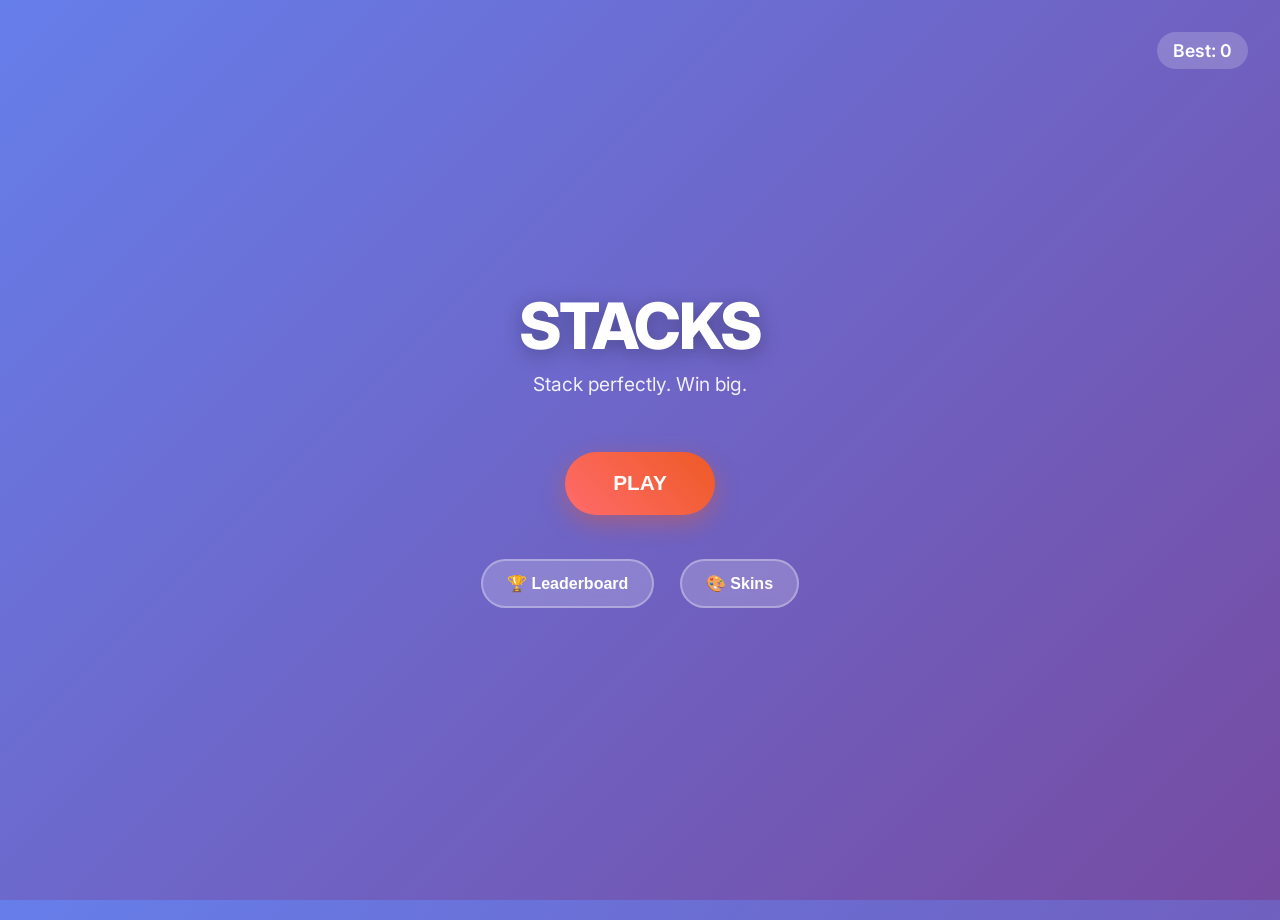
==== index.html @ f9e9fa2e "Stacks" ====
<!DOCTYPE html>
<html lang="en">
<head>
    <meta charset="UTF-8">
    <meta name="viewport" content="width=device-width, initial-scale=1.0, user-scalable=no">
    <title>STACKS - The Viral Stacking Game</title>
    <link rel="stylesheet" href="style.css">
    <link href="https://fonts.googleapis.com/css2?family=Inter:wght@400;600;800&display=swap" rel="stylesheet">
</head>
<body>
    <div id="gameContainer">
        <!-- Start Screen -->
        <div id="startScreen" class="screen active">
            <div class="logo">
                <h1>STACKS</h1>
                <p>Stack perfectly. Win big.</p>
            </div>
            <button id="playBtn" class="btn-primary">PLAY</button>
            <div class="menu-buttons">
                <button id="leaderboardBtn" class="btn-secondary">🏆 Leaderboard</button>
                <button id="skinsBtn" class="btn-secondary">🎨 Skins</button>
            </div>
            <div class="high-score">Best: <span id="bestScore">0</span></div>
        </div>

        <!-- Game Screen -->
        <div id="gameScreen" class="screen">
            <div class="game-header">
                <div class="score">Score: <span id="currentScore">0</span></div>
                <div class="combo">Combo: <span id="comboCount">0</span>x</div>
            </div>
            <canvas id="gameCanvas" width="400" height="600"></canvas>
            <div class="game-controls">
                <button id="pauseBtn" class="btn-small">⏸️</button>
            </div>
        </div>

        <!-- Game Over Screen -->
        <div id="gameOverScreen" class="screen">
            <div class="game-over-content">
                <h2>GAME OVER</h2>
                <div class="final-score">Score: <span id="finalScore">0</span></div>
                <div class="best-score">Best: <span id="finalBest">0</span></div>
                <div id="newRecord" class="new-record" style="display: none;">🎉 NEW RECORD!</div>
            </div>
            <div class="game-over-buttons">
                <button id="restartBtn" class="btn-primary">PLAY AGAIN</button>
                <button id="shareBtn" class="btn-secondary">📤 SHARE SCORE</button>
            </div>
        </div>

        <!-- Leaderboard Screen -->
        <div id="leaderboardScreen" class="screen">
            <div class="screen-header">
                <button id="backFromLeaderboard" class="btn-back">← Back</button>
                <h2>🏆 Leaderboard</h2>
            </div>
            <div class="leaderboard-tabs">
                <button class="tab-btn active" data-tab="daily">Daily</button>
                <button class="tab-btn" data-tab="friends">Friends</button>
                <button class="tab-btn" data-tab="global">Global</button>
            </div>
            <div id="leaderboardList" class="leaderboard-list"></div>
        </div>

        <!-- Skins Screen -->
        <div id="skinsScreen" class="screen">
            <div class="screen-header">
                <button id="backFromSkins" class="btn-back">← Back</button>
                <h2>🎨 Skins</h2>
            </div>
            <div class="coins">🪙 <span id="coinCount">0</span></div>
            <div id="skinsList" class="skins-list"></div>
        </div>
    </div>

    <!-- Share Modal -->
    <div id="shareModal" class="modal">
        <div class="modal-content">
            <h3>Share Your Score!</h3>
            <p>Can you beat my score of <span id="shareScore">0</span> in STACKS?</p>
            <div class="share-buttons">
                <button class="share-btn" data-platform="tiktok">🎵 TikTok</button>
                <button class="share-btn" data-platform="twitter">🐦 Twitter</button>
                <button class="share-btn" data-platform="copy">📋 Copy Link</button>
            </div>
            <button id="closeShare" class="btn-secondary">Close</button>
        </div>
    </div>

    <script src="game.js"></script>
</body>
</html>
---- style.css ----
* {
    margin: 0;
    padding: 0;
    box-sizing: border-box;
}

body {
    font-family: 'Inter', sans-serif;
    background: linear-gradient(135deg, #667eea 0%, #764ba2 100%);
    overflow: hidden;
    user-select: none;
    -webkit-user-select: none;
    touch-action: none;
}

#gameContainer {
    width: 100vw;
    height: 100vh;
    position: relative;
    display: flex;
    justify-content: center;
    align-items: center;
}

.screen {
    position: absolute;
    width: 100%;
    height: 100%;
    display: flex;
    flex-direction: column;
    justify-content: center;
    align-items: center;
    opacity: 0;
    transform: translateY(20px);
    transition: all 0.3s ease;
    pointer-events: none;
}

.screen.active {
    opacity: 1;
    transform: translateY(0);
    pointer-events: all;
}

/* Start Screen */
.logo {
    text-align: center;
    margin-bottom: 3rem;
    animation: float 3s ease-in-out infinite;
}

@keyframes float {
    0%, 100% { transform: translateY(0); }
    50% { transform: translateY(-10px); }
}

.logo h1 {
    font-size: 4rem;
    font-weight: 800;
    color: white;
    text-shadow: 0 4px 20px rgba(0,0,0,0.3);
    margin-bottom: 0.5rem;
    letter-spacing: -2px;
}

.logo p {
    font-size: 1.2rem;
    color: rgba(255,255,255,0.9);
    font-weight: 400;
}

.btn-primary {
    background: linear-gradient(45deg, #ff6b6b, #ee5a24);
    color: white;
    border: none;
    padding: 1.2rem 3rem;
    font-size: 1.3rem;
    font-weight: 600;
    border-radius: 50px;
    cursor: pointer;
    transition: all 0.3s ease;
    box-shadow: 0 8px 25px rgba(238,90,36,0.4);
    margin: 0.5rem;
}

.btn-primary:hover {
    transform: translateY(-2px);
    box-shadow: 0 12px 35px rgba(238,90,36,0.5);
}

.btn-primary:active {
    transform: translateY(0);
}

.btn-secondary {
    background: rgba(255,255,255,0.2);
    color: white;
    border: 2px solid rgba(255,255,255,0.3);
    padding: 0.8rem 1.5rem;
    font-size: 1rem;
    font-weight: 600;
    border-radius: 25px;
    cursor: pointer;
    transition: all 0.3s ease;
    backdrop-filter: blur(10px);
    margin: 0.3rem;
}

.btn-secondary:hover {
    background: rgba(255,255,255,0.3);
    transform: translateY(-1px);
}

.menu-buttons {
    display: flex;
    gap: 1rem;
    margin-top: 2rem;
}

.high-score {
    position: absolute;
    top: 2rem;
    right: 2rem;
    color: white;
    font-weight: 600;
    font-size: 1.1rem;
    background: rgba(255,255,255,0.2);
    padding: 0.5rem 1rem;
    border-radius: 20px;
    backdrop-filter: blur(10px);
}

/* Game Screen */
.game-header {
    position: absolute;
    top: 2rem;
    left: 2rem;
    right: 2rem;
    display: flex;
    justify-content: space-between;
    color: white;
    font-weight: 600;
    z-index: 10;
}

.score, .combo {
    background: rgba(255,255,255,0.2);
    padding: 0.5rem 1rem;
    border-radius: 20px;
    backdrop-filter: blur(10px);
}

#gameCanvas {
    border-radius: 20px;
    box-shadow: 0 20px 60px rgba(0,0,0,0.3);
    background: white;
    max-width: 90vw;
    max-height: 70vh;
}

.game-controls {
    position: absolute;
    bottom: 2rem;
    right: 2rem;
}

.btn-small {
    background: rgba(255,255,255,0.2);
    color: white;
    border: none;
    padding: 0.8rem;
    font-size: 1.5rem;
    border-radius: 50%;
    cursor: pointer;
    transition: all 0.3s ease;
    backdrop-filter: blur(10px);
    width: 50px;
    height: 50px;
}

/* Game Over Screen */
.game-over-content {
    text-align: center;
    color: white;
    margin-bottom: 2rem;
}

.game-over-content h2 {
    font-size: 2.5rem;
    font-weight: 800;
    margin-bottom: 1rem;
    text-shadow: 0 4px 20px rgba(0,0,0,0.3);
}

.final-score {
    font-size: 2rem;
    font-weight: 600;
    margin-bottom: 0.5rem;
}

.best-score {
    font-size: 1.2rem;
    opacity: 0.9;
}

.new-record {
    font-size: 1.5rem;
    font-weight: 600;
    color: #ffd700;
    margin-top: 1rem;
    animation: pulse 1s ease-in-out infinite;
}

@keyframes pulse {
    0%, 100% { transform: scale(1); }
    50% { transform: scale(1.1); }
}

.game-over-buttons {
    display: flex;
    flex-direction: column;
    gap: 1rem;
}

/* Leaderboard Screen */
.screen-header {
    position: absolute;
    top: 2rem;
    left: 2rem;
    right: 2rem;
    display: flex;
    align-items: center;
    color: white;
}

.btn-back {
    background: rgba(255,255,255,0.2);
    color: white;
    border: none;
    padding: 0.5rem 1rem;
    border-radius: 20px;
    cursor: pointer;
    font-weight: 600;
    backdrop-filter: blur(10px);
}

.screen-header h2 {
    flex: 1;
    text-align: center;
    font-size: 1.5rem;
    font-weight: 600;
}

.leaderboard-tabs {
    display: flex;
    gap: 0.5rem;
    margin-top: 6rem;
    margin-bottom: 2rem;
}

.tab-btn {
    background: rgba(255,255,255,0.2);
    color: white;
    border: none;
    padding: 0.8rem 1.5rem;
    border-radius: 25px;
    cursor: pointer;
    font-weight: 600;
    backdrop-filter: blur(10px);
    transition: all 0.3s ease;
}

.tab-btn.active {
    background: rgba(255,255,255,0.4);
    transform: scale(1.05);
}

.leaderboard-list {
    background: rgba(255,255,255,0.1);
    border-radius: 20px;
    padding: 1.5rem;
    width: 90%;
    max-width: 400px;
    backdrop-filter: blur(10px);
    color: white;
}

.leaderboard-item {
    display: flex;
    align-items: center;
    padding: 1rem;
    margin-bottom: 0.5rem;
    background: rgba(255,255,255,0.1);
    border-radius: 15px;
    transition: all 0.3s ease;
}

.leaderboard-item:hover {
    background: rgba(255,255,255,0.2);
}

.rank {
    font-weight: 800;
    font-size: 1.2rem;
    width: 30px;
}

.player-name {
    flex: 1;
    font-weight: 600;
}

.player-score {
    font-weight: 800;
    color: #ffd700;
}

/* Skins Screen */
.coins {
    position: absolute;
    top: 6rem;
    right: 2rem;
    color: white;
    font-weight: 600;
    font-size: 1.2rem;
    background: rgba(255,215,0,0.3);
    padding: 0.5rem 1rem;
    border-radius: 20px;
    backdrop-filter: blur(10px);
}

.skins-list {
    display: grid;
    grid-template-columns: repeat(3, 1fr);
    gap: 1rem;
    margin-top: 8rem;
    padding: 0 2rem;
    max-width: 400px;
}

.skin-item {
    background: rgba(255,255,255,0.1);
    border: 2px solid rgba(255,255,255,0.3);
    border-radius: 15px;
    padding: 1rem;
    text-align: center;
    cursor: pointer;
    transition: all 0.3s ease;
    backdrop-filter: blur(10px);
    color: white;
}

.skin-item:hover {
    transform: translateY(-2px);
    background: rgba(255,255,255,0.2);
}

.skin-item.selected {
    border-color: #ffd700;
    background: rgba(255,215,0,0.2);
}

.skin-preview {
    width: 40px;
    height: 40px;
    margin: 0 auto 0.5rem;
    border-radius: 8px;
}

.skin-price {
    font-weight: 600;
    color: #ffd700;
}

/* Modal */
.modal {
    position: fixed;
    top: 0;
    left: 0;
    width: 100%;
    height: 100%;
    background: rgba(0,0,0,0.8);
    display: flex;
    justify-content: center;
    align-items: center;
    opacity: 0;
    pointer-events: none;
    transition: opacity 0.3s ease;
    z-index: 1000;
}

.modal.active {
    opacity: 1;
    pointer-events: all;
}

.modal-content {
    background: linear-gradient(135deg, #667eea 0%, #764ba2 100%);
    padding: 2rem;
    border-radius: 20px;
    text-align: center;
    color: white;
    max-width: 90%;
    width: 400px;
    transform: scale(0.9);
    transition: transform 0.3s ease;
}

.modal.active .modal-content {
    transform: scale(1);
}

.modal-content h3 {
    font-size: 1.5rem;
    font-weight: 600;
    margin-bottom: 1rem;
}

.share-buttons {
    display: flex;
    gap: 1rem;
    justify-content: center;
    margin: 1.5rem 0;
}

.share-btn {
    background: rgba(255,255,255,0.2);
    color: white;
    border: none;
    padding: 1rem;
    border-radius: 15px;
    cursor: pointer;
    font-weight: 600;
    backdrop-filter: blur(10px);
    transition: all 0.3s ease;
}

.share-btn:hover {
    background: rgba(255,255,255,0.3);
    transform: translateY(-1px);
}

/* Mobile Responsive */
@media (max-width: 768px) {
    .logo h1 {
        font-size: 3rem;
    }
    
    .menu-buttons {
        flex-direction: column;
        width: 80%;
    }
    
    .btn-primary {
        padding: 1rem 2rem;
        font-size: 1.1rem;
    }
    
    .skins-list {
        grid-template-columns: repeat(2, 1fr);
    }
}
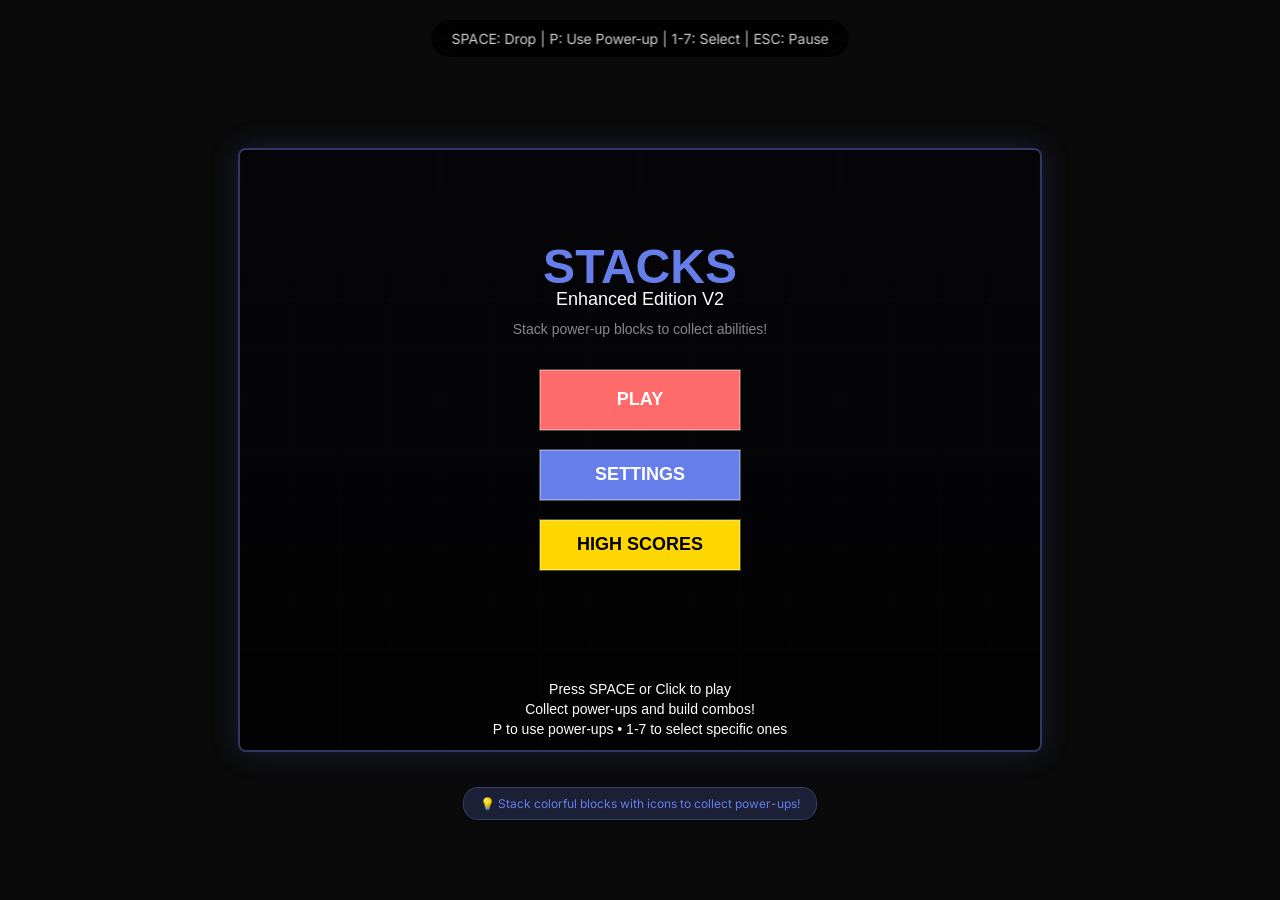
==== commit fa76ea8a: "Initial commit: Enhanced Edition V2 STACKS game with power-ups" ====
--- a/index.html
+++ b/index.html
@@ -3,91 +3,342 @@
 <head>
     <meta charset="UTF-8">
     <meta name="viewport" content="width=device-width, initial-scale=1.0, user-scalable=no">
-    <title>STACKS - The Viral Stacking Game</title>
-    <link rel="stylesheet" href="style.css">
-    <link href="https://fonts.googleapis.com/css2?family=Inter:wght@400;600;800&display=swap" rel="stylesheet">
+    <title>STACKS - Enhanced Edition V2</title>
+    
+    <!-- SEO and Social Media Meta Tags -->
+    <meta name="description" content="Enhanced stacking game with improved power-ups and inventory system!">
+    <meta name="keywords" content="stacks game, html5 game, arcade, power-ups, inventory">
+    <meta name="author" content="Enhanced Game Developer V2">
+    
+    <!-- Open Graph Meta Tags -->
+    <meta property="og:title" content="STACKS - Enhanced V2">
+    <meta property="og:description" content="Enhanced stacking game with improved power-ups!">
+    <meta property="og:image" content="./stacks-preview.jpg">
+    <meta property="og:url" content="">
+    <meta property="og:type" content="website">
+    
+    <!-- Favicon and App Icons -->
+    <link rel="icon" type="image/x-icon" href="./favicon.ico">
+    <link rel="apple-touch-icon" href="./apple-touch-icon.png">
+    
+    <!-- PWA Manifest -->
+    <link rel="manifest" href="./manifest.json">
+    <meta name="theme-color" content="#667eea">
+    
+    <!-- Google Fonts -->
+    <link href="https://fonts.googleapis.com/css2?family=Orbitron:wght@400;700;900&family=Inter:wght@400;600;800&display=swap" rel="stylesheet">
+    
+    <style>
+        * {
+            margin: 0;
+            padding: 0;
+            box-sizing: border-box;
+        }
+
+        body {
+            font-family: 'Inter', -apple-system, BlinkMacSystemFont, 'Segoe UI', Roboto, sans-serif;
+            background: #0a0a0a;
+            color: #ffffff;
+            overflow: hidden;
+            user-select: none;
+            -webkit-user-select: none;
+            touch-action: none;
+            position: fixed;
+            width: 100%;
+            height: 100%;
+            display: flex;
+            justify-content: center;
+            align-items: center;
+        }
+
+        .game-container {
+            position: relative;
+            width: 100vw;
+            height: 100vh;
+            display: flex;
+            flex-direction: column;
+            justify-content: center;
+            align-items: center;
+        }
+
+        .game-canvas {
+            border: 2px solid rgba(102, 126, 234, 0.3);
+            border-radius: 8px;
+            box-shadow: 0 0 30px rgba(102, 126, 234, 0.2);
+            background: #1a1a2e;
+            max-width: 100%;
+            max-height: 100vh;
+            image-rendering: pixelated;
+            cursor: pointer;
+        }
+
+        .game-canvas:hover {
+            border-color: rgba(102, 126, 234, 0.5);
+            box-shadow: 0 0 40px rgba(102, 126, 234, 0.3);
+        }
+
+        .mobile-controls {
+            position: fixed;
+            bottom: 20px;
+            left: 50%;
+            transform: translateX(-50%);
+            display: none;
+            z-index: 1000;
+        }
+
+        .drop-button {
+            background: linear-gradient(135deg, #667eea 0%, #764ba2 100%);
+            color: white;
+            border: none;
+            padding: 15px 30px;
+            border-radius: 50px;
+            font-size: 18px;
+            font-weight: bold;
+            cursor: pointer;
+            box-shadow: 0 4px 15px rgba(102, 126, 234, 0.3);
+            transition: all 0.3s ease;
+            display: flex;
+            align-items: center;
+            gap: 10px;
+        }
+
+        .drop-button:hover {
+            transform: translateY(-2px);
+            box-shadow: 0 6px 20px rgba(102, 126, 234, 0.4);
+        }
+
+        .drop-button:active {
+            transform: translateY(0);
+            box-shadow: 0 2px 10px rgba(102, 126, 234, 0.3);
+        }
+
+        .drop-icon {
+            font-size: 20px;
+        }
+
+        .instructions {
+            position: fixed;
+            top: 20px;
+            left: 50%;
+            transform: translateX(-50%);
+            background: rgba(0, 0, 0, 0.8);
+            padding: 10px 20px;
+            border-radius: 20px;
+            font-size: 14px;
+            color: #ccc;
+            text-align: center;
+            z-index: 1000;
+            backdrop-filter: blur(10px);
+        }
+
+        .power-up-hint {
+            position: fixed;
+            bottom: 80px;
+            left: 50%;
+            transform: translateX(-50%);
+            background: rgba(102, 126, 234, 0.2);
+            padding: 8px 16px;
+            border-radius: 15px;
+            font-size: 12px;
+            color: #667eea;
+            text-align: center;
+            z-index: 1000;
+            backdrop-filter: blur(10px);
+            border: 1px solid rgba(102, 126, 234, 0.3);
+        }
+
+        /* Mobile responsive */
+        @media (max-width: 768px) {
+            .mobile-controls {
+                display: block;
+            }
+            
+            .instructions {
+                font-size: 12px;
+                padding: 8px 16px;
+                top: 10px;
+            }
+            
+            .power-up-hint {
+                font-size: 11px;
+                bottom: 70px;
+                padding: 6px 12px;
+            }
+        }
+
+        /* Loading animation */
+        @keyframes pulse {
+            0% { opacity: 1; }
+            50% { opacity: 0.5; }
+            100% { opacity: 1; }
+        }
+
+        .loading {
+            animation: pulse 1.5s infinite;
+        }
+
+        /* Power-up notification */
+        @keyframes slideIn {
+            from {
+                transform: translateX(-50%) translateY(20px);
+                opacity: 0;
+            }
+            to {
+                transform: translateX(-50%) translateY(0);
+                opacity: 1;
+            }
+        }
+
+        .power-up-notification {
+            position: fixed;
+            top: 60px;
+            left: 50%;
+            transform: translateX(-50%);
+            background: linear-gradient(135deg, #667eea 0%, #764ba2 100%);
+            padding: 12px 24px;
+            border-radius: 25px;
+            font-size: 14px;
+            font-weight: bold;
+            color: white;
+            text-align: center;
+            z-index: 2000;
+            animation: slideIn 0.3s ease-out;
+            box-shadow: 0 4px 15px rgba(102, 126, 234, 0.4);
+        }
+    </style>
 </head>
 <body>
-    <div id="gameContainer">
-        <!-- Start Screen -->
-        <div id="startScreen" class="screen active">
-            <div class="logo">
-                <h1>STACKS</h1>
-                <p>Stack perfectly. Win big.</p>
-            </div>
-            <button id="playBtn" class="btn-primary">PLAY</button>
-            <div class="menu-buttons">
-                <button id="leaderboardBtn" class="btn-secondary">🏆 Leaderboard</button>
-                <button id="skinsBtn" class="btn-secondary">🎨 Skins</button>
-            </div>
-            <div class="high-score">Best: <span id="bestScore">0</span></div>
+    <div class="game-container">
+        <canvas id="gameCanvas" class="game-canvas" width="400" height="600"></canvas>
+        
+        <div class="instructions">
+            SPACE: Drop | P: Use Power-up | 1-7: Select | ESC: Pause
         </div>
-
-        <!-- Game Screen -->
-        <div id="gameScreen" class="screen">
-            <div class="game-header">
-                <div class="score">Score: <span id="currentScore">0</span></div>
-                <div class="combo">Combo: <span id="comboCount">0</span>x</div>
-            </div>
-            <canvas id="gameCanvas" width="400" height="600"></canvas>
-            <div class="game-controls">
-                <button id="pauseBtn" class="btn-small">⏸️</button>
-            </div>
+        
+        <div class="power-up-hint">
+            💡 Stack colorful blocks with icons to collect power-ups!
         </div>
-
-        <!-- Game Over Screen -->
-        <div id="gameOverScreen" class="screen">
-            <div class="game-over-content">
-                <h2>GAME OVER</h2>
-                <div class="final-score">Score: <span id="finalScore">0</span></div>
-                <div class="best-score">Best: <span id="finalBest">0</span></div>
-                <div id="newRecord" class="new-record" style="display: none;">🎉 NEW RECORD!</div>
-            </div>
-            <div class="game-over-buttons">
-                <button id="restartBtn" class="btn-primary">PLAY AGAIN</button>
-                <button id="shareBtn" class="btn-secondary">📤 SHARE SCORE</button>
-            </div>
-        </div>
-
-        <!-- Leaderboard Screen -->
-        <div id="leaderboardScreen" class="screen">
-            <div class="screen-header">
-                <button id="backFromLeaderboard" class="btn-back">← Back</button>
-                <h2>🏆 Leaderboard</h2>
-            </div>
-            <div class="leaderboard-tabs">
-                <button class="tab-btn active" data-tab="daily">Daily</button>
-                <button class="tab-btn" data-tab="friends">Friends</button>
-                <button class="tab-btn" data-tab="global">Global</button>
-            </div>
-            <div id="leaderboardList" class="leaderboard-list"></div>
-        </div>
-
-        <!-- Skins Screen -->
-        <div id="skinsScreen" class="screen">
-            <div class="screen-header">
-                <button id="backFromSkins" class="btn-back">← Back</button>
-                <h2>🎨 Skins</h2>
-            </div>
-            <div class="coins">🪙 <span id="coinCount">0</span></div>
-            <div id="skinsList" class="skins-list"></div>
+        
+        <div class="mobile-controls">
+            <button id="dropButton" class="drop-button">
+                <span class="drop-icon">▼</span>
+                <span class="drop-text">DROP</span>
+            </button>
         </div>
     </div>
 
-    <!-- Share Modal -->
-    <div id="shareModal" class="modal">
-        <div class="modal-content">
-            <h3>Share Your Score!</h3>
-            <p>Can you beat my score of <span id="shareScore">0</span> in STACKS?</p>
-            <div class="share-buttons">
-                <button class="share-btn" data-platform="tiktok">🎵 TikTok</button>
-                <button class="share-btn" data-platform="twitter">🐦 Twitter</button>
-                <button class="share-btn" data-platform="copy">📋 Copy Link</button>
-            </div>
-            <button id="closeShare" class="btn-secondary">Close</button>
-        </div>
-    </div>
-
-    <script src="game.js"></script>
+    <!-- Include modular JavaScript files -->
+    <script src="stateManager.js"></script>
+    <script src="particleSystem.js"></script>
+    <script src="soundSystem.js"></script>
+    <script src="old-stacks.js"></script>
+    
+    <script>
+        // Mobile drop button
+        document.getElementById('dropButton')?.addEventListener('click', () => {
+            // Trigger drop action
+            const event = new CustomEvent('dropBlock');
+            document.dispatchEvent(event);
+        });
+        
+        // Prevent zoom on double tap for mobile
+        let lastTouchEnd = 0;
+        document.addEventListener('touchend', (event) => {
+            const now = Date.now();
+            if (now - lastTouchEnd <= 300) {
+                event.preventDefault();
+            }
+            lastTouchEnd = now;
+        }, false);
+        
+        // Show power-up notifications
+        function showPowerUpNotification(message) {
+            const notification = document.createElement('div');
+            notification.className = 'power-up-notification';
+            notification.textContent = message;
+            document.body.appendChild(notification);
+            
+            setTimeout(() => {
+                notification.style.opacity = '0';
+                notification.style.transition = 'opacity 0.3s ease-out';
+                setTimeout(() => {
+                    document.body.removeChild(notification);
+                }, 300);
+            }, 2000);
+        }
+        
+        // Hide instructions after 8 seconds
+        setTimeout(() => {
+            const instructions = document.querySelector('.instructions');
+            const hint = document.querySelector('.power-up-hint');
+            
+            if (instructions) {
+                instructions.style.transition = 'opacity 1s ease-out';
+                instructions.style.opacity = '0';
+                setTimeout(() => {
+                    instructions.style.display = 'none';
+                }, 1000);
+            }
+            
+            if (hint) {
+                setTimeout(() => {
+                    hint.style.transition = 'opacity 1s ease-out';
+                    hint.style.opacity = '0';
+                    setTimeout(() => {
+                        hint.style.display = 'none';
+                    }, 1000);
+                }, 2000);
+            }
+        }, 8000);
+        
+        // Error handling
+        window.addEventListener('error', (event) => {
+            console.error('Game error:', event.error);
+        });
+        
+        // Performance monitoring
+        let fps = 60;
+        let lastTime = performance.now();
+        let frames = 0;
+        
+        function updateFPS() {
+            frames++;
+            const currentTime = performance.now();
+            
+            if (currentTime >= lastTime + 1000) {
+                fps = Math.round((frames * 1000) / (currentTime - lastTime));
+                frames = 0;
+                lastTime = currentTime;
+            }
+            
+            requestAnimationFrame(updateFPS);
+        }
+        
+        updateFPS();
+        
+        // Handle visibility change for performance
+        document.addEventListener('visibilitychange', () => {
+            if (document.hidden) {
+                console.log('Page hidden - pausing background processes');
+            } else {
+                console.log('Page visible - resuming');
+            }
+        });
+        
+        // Console enhancements for power-up feedback
+        const originalLog = console.log;
+        console.log = function(...args) {
+            originalLog.apply(console, args);
+            
+            // Show power-up collection notifications
+            const message = args.join(' ');
+            if (message.includes('🎁 Collected')) {
+                showPowerUpNotification(message.replace('🎁 Collected', '').replace('! Press P or 1-7 to use.', '') + ' collected!');
+            }
+            if (message.includes('⚡ Activated')) {
+                showPowerUpNotification(message.replace('⚡ Activated', '').replace('!', '') + ' activated!');
+            }
+        };
+    </script>
 </body>
 </html>
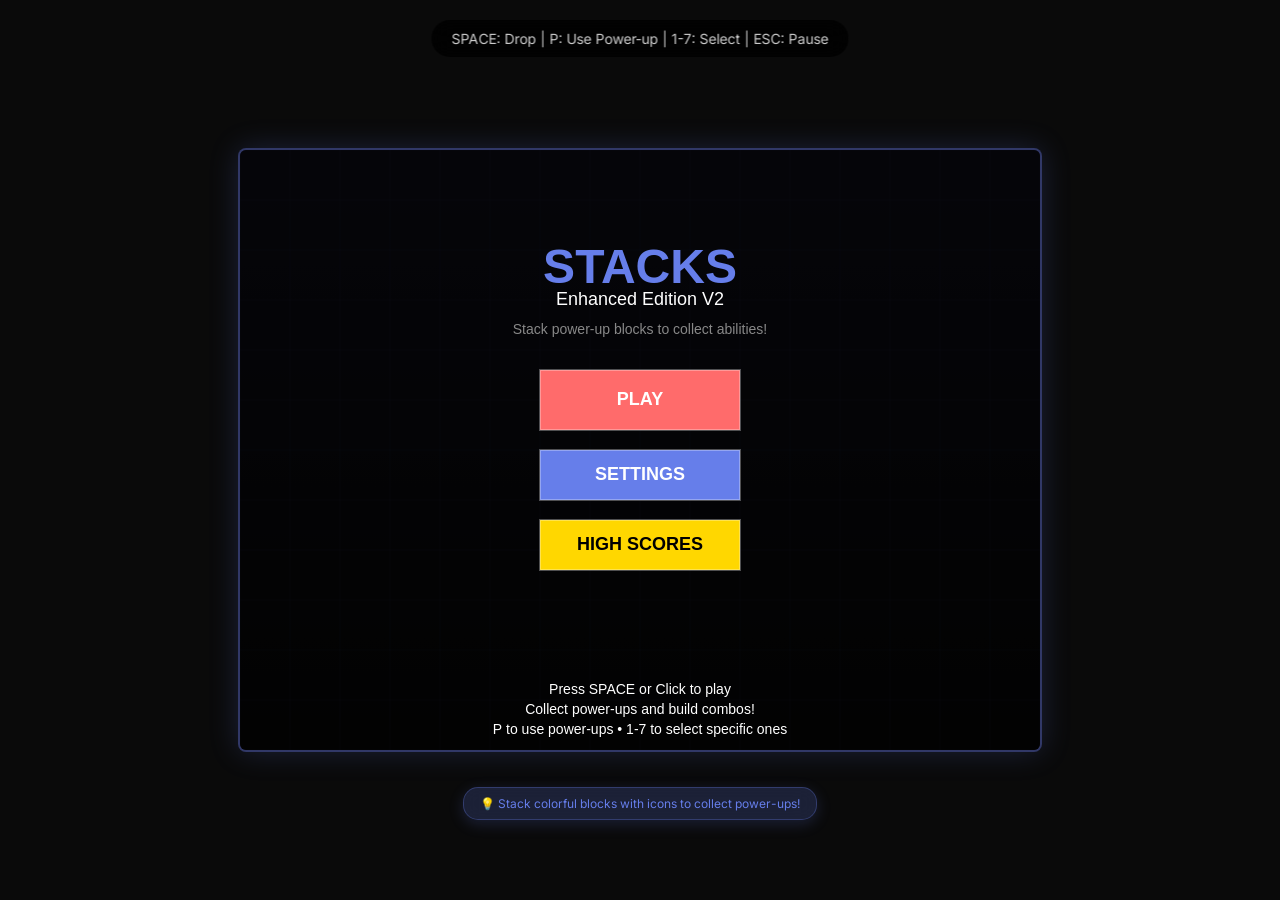
==== commit 3e4e29ff: "DEBUG FIX: Root cause of unclickable buttons - added missing game buttons, fixed layer blocking, and" ====
--- a/index.html
+++ b/index.html
@@ -114,6 +114,152 @@
 
         .drop-icon {
             font-size: 20px;
+        }
+
+        .powerup-controls {
+            position: fixed;
+            bottom: 80px;
+            left: 50%;
+            transform: translateX(-50%);
+            display: flex;
+            flex-direction: column;
+            align-items: center;
+            gap: 10px;
+            z-index: 1000;
+        }
+
+        .powerup-button {
+            background: linear-gradient(135deg, #ff6b6b 0%, #ff8e53 100%);
+            color: white;
+            border: none;
+            padding: 12px 20px;
+            border-radius: 25px;
+            font-size: 14px;
+            font-weight: bold;
+            cursor: pointer;
+            box-shadow: 0 4px 15px rgba(255, 107, 107, 0.4);
+            transition: all 0.3s ease;
+            display: flex;
+            align-items: center;
+            gap: 8px;
+        }
+
+        .powerup-button:hover {
+            transform: translateY(-2px);
+            box-shadow: 0 6px 20px rgba(255, 107, 107, 0.5);
+        }
+
+        .powerup-button:active {
+            transform: translateY(0);
+            box-shadow: 0 2px 10px rgba(255, 107, 107, 0.3);
+        }
+
+        .powerup-icon {
+            font-size: 16px;
+        }
+
+        .powerup-inventory {
+            display: flex;
+            gap: 8px;
+            flex-wrap: wrap;
+            justify-content: center;
+            max-width: 300px;
+        }
+
+        .powerup-slot {
+            background: rgba(255, 255, 255, 0.1);
+            border: 2px solid rgba(255, 255, 255, 0.3);
+            border-radius: 15px;
+            padding: 8px 12px;
+            font-size: 12px;
+            color: white;
+            text-align: center;
+            min-width: 40px;
+            position: relative;
+        }
+
+        .powerup-slot.filled {
+            background: rgba(255, 107, 107, 0.3);
+            border-color: #ff6b6b;
+        }
+
+        .powerup-slot-number {
+            position: absolute;
+            top: -8px;
+            left: -8px;
+            background: #ff6b6b;
+            color: white;
+            border-radius: 50%;
+            width: 20px;
+            height: 20px;
+            font-size: 10px;
+            display: flex;
+            align-items: center;
+            justify-content: center;
+        }
+
+        .mobile-nav-controls {
+            position: fixed;
+            top: 20px;
+            right: 20px;
+            display: none;
+            flex-direction: column;
+            gap: 10px;
+            z-index: 1000;
+        }
+
+        .nav-button {
+            background: linear-gradient(135deg, #667eea 0%, #764ba2 100%);
+            color: white;
+            border: none;
+            padding: 10px 15px;
+            border-radius: 20px;
+            font-size: 12px;
+            font-weight: bold;
+            cursor: pointer;
+            box-shadow: 0 4px 15px rgba(102, 126, 234, 0.3);
+            transition: all 0.3s ease;
+            display: flex;
+            align-items: center;
+            gap: 6px;
+            min-width: 80px;
+            justify-content: center;
+        }
+
+        .nav-button:hover {
+            transform: translateY(-2px);
+            box-shadow: 0 6px 20px rgba(102, 126, 234, 0.4);
+        }
+
+        .nav-button:active {
+            transform: translateY(0);
+            box-shadow: 0 2px 10px rgba(102, 126, 234, 0.3);
+        }
+
+        .nav-icon {
+            font-size: 14px;
+        }
+
+        .nav-text {
+            font-size: 11px;
+        }
+
+        .restart-button {
+            background: linear-gradient(135deg, #ff6b6b 0%, #ff8e53 100%);
+            box-shadow: 0 4px 15px rgba(255, 107, 107, 0.3);
+        }
+
+        .restart-button:hover {
+            box-shadow: 0 6px 20px rgba(255, 107, 107, 0.4);
+        }
+
+        .home-button {
+            background: linear-gradient(135deg, #4ecdc4 0%, #44a08d 100%);
+            box-shadow: 0 4px 15px rgba(78, 205, 196, 0.3);
+        }
+
+        .home-button:hover {
+            box-shadow: 0 6px 20px rgba(78, 205, 196, 0.4);
         }
 
         .instructions {
@@ -145,12 +291,17 @@
             z-index: 1000;
             backdrop-filter: blur(10px);
             border: 1px solid rgba(102, 126, 234, 0.3);
+            box-shadow: 0 4px 15px rgba(102, 126, 234, 0.2);
         }
 
         /* Mobile responsive */
         @media (max-width: 768px) {
             .mobile-controls {
                 display: block;
+            }
+            
+            .mobile-nav-controls {
+                display: flex;
             }
             
             .instructions {
@@ -224,6 +375,31 @@
                 <span class="drop-icon">▼</span>
                 <span class="drop-text">DROP</span>
             </button>
+            
+            <!-- Power-up controls for mobile -->
+            <div id="powerUpControls" class="powerup-controls" style="display: none;">
+                <button id="powerUpButton" class="powerup-button">
+                    <span class="powerup-icon">⚡</span>
+                    <span class="powerup-text">USE POWER-UP</span>
+                </button>
+                
+                <div id="powerUpInventory" class="powerup-inventory">
+                    <!-- Power-ups will be shown here -->
+                </div>
+            </div>
+            
+            <!-- Mobile navigation controls -->
+            <div id="mobileNavControls" class="mobile-nav-controls">
+                <button id="restartButton" class="nav-button restart-button">
+                    <span class="nav-icon">🔄</span>
+                    <span class="nav-text">RESTART</span>
+                </button>
+                
+                <button id="homeButton" class="nav-button home-button">
+                    <span class="nav-icon">🏠</span>
+                    <span class="nav-text">HOME</span>
+                </button>
+            </div>
         </div>
     </div>
 
@@ -236,9 +412,90 @@
     <script>
         // Mobile drop button
         document.getElementById('dropButton')?.addEventListener('click', () => {
-            // Trigger drop action
             const event = new CustomEvent('dropBlock');
             document.dispatchEvent(event);
+        });
+        
+        // Mobile power-up button
+        document.getElementById('powerUpButton')?.addEventListener('click', () => {
+            // Trigger power-up activation
+            if (window.game && window.game.activateNextPowerUp) {
+                window.game.activateNextPowerUp();
+            }
+        });
+        
+        // Mobile restart button
+        document.getElementById('restartButton')?.addEventListener('click', () => {
+            if (window.game && window.game.stateManager) {
+                // Restart the game
+                window.game.stateManager.setState('playing');
+                console.log('🔄 Game restarted (mobile button)');
+            }
+        });
+        
+        // Mobile home button
+        document.getElementById('homeButton')?.addEventListener('click', () => {
+            if (window.game && window.game.stateManager) {
+                // Go back to main menu
+                window.game.stateManager.setState('menu');
+                console.log('🏠 Returned to main menu (mobile button)');
+            }
+        });
+        
+        // Update mobile power-up display
+        function updateMobilePowerUpDisplay() {
+            const powerUpControls = document.getElementById('powerUpControls');
+            const powerUpInventory = document.getElementById('powerUpInventory');
+            
+            if (window.game && window.game.collectedPowerUps) {
+                const powerUps = window.game.collectedPowerUps;
+                
+                // Show/hide power-up controls based on inventory
+                if (powerUps.length > 0) {
+                    powerUpControls.style.display = 'flex';
+                    
+                    // Clear and rebuild inventory display
+                    powerUpInventory.innerHTML = '';
+                    
+                    powerUps.forEach((powerUp, index) => {
+                        const slot = document.createElement('div');
+                        slot.className = 'powerup-slot filled';
+                        slot.innerHTML = `
+                            <div class="powerup-slot-number">${index + 1}</div>
+                            ${powerUp.icon}
+                        `;
+                        
+                        // Make slots clickable to use specific power-ups
+                        slot.addEventListener('click', () => {
+                            if (window.game && window.game.activatePowerUpByIndex) {
+                                window.game.activatePowerUpByIndex(index);
+                            }
+                        });
+                        
+                        powerUpInventory.appendChild(slot);
+                    });
+                } else {
+                    powerUpControls.style.display = 'none';
+                }
+            }
+        }
+        
+        // Update power-up display every second
+        setInterval(updateMobilePowerUpDisplay, 1000);
+        
+        // Make game globally accessible for mobile controls
+        window.addEventListener('load', () => {
+            setTimeout(() => {
+                if (typeof StacksGameEnhancedV2 !== 'undefined') {
+                    // Store game instance globally
+                    const originalGameLoop = StacksGameEnhancedV2.prototype.gameLoop;
+                    StacksGameEnhancedV2.prototype.gameLoop = function(currentTime = 0) {
+                        // Store game instance globally
+                        window.game = this;
+                        return originalGameLoop.call(this, currentTime);
+                    };
+                }
+            }, 1000);
         });
         
         // Prevent zoom on double tap for mobile
@@ -250,22 +507,6 @@
             }
             lastTouchEnd = now;
         }, false);
-        
-        // Show power-up notifications
-        function showPowerUpNotification(message) {
-            const notification = document.createElement('div');
-            notification.className = 'power-up-notification';
-            notification.textContent = message;
-            document.body.appendChild(notification);
-            
-            setTimeout(() => {
-                notification.style.opacity = '0';
-                notification.style.transition = 'opacity 0.3s ease-out';
-                setTimeout(() => {
-                    document.body.removeChild(notification);
-                }, 300);
-            }, 2000);
-        }
         
         // Hide instructions after 8 seconds
         setTimeout(() => {
@@ -296,35 +537,6 @@
             console.error('Game error:', event.error);
         });
         
-        // Performance monitoring
-        let fps = 60;
-        let lastTime = performance.now();
-        let frames = 0;
-        
-        function updateFPS() {
-            frames++;
-            const currentTime = performance.now();
-            
-            if (currentTime >= lastTime + 1000) {
-                fps = Math.round((frames * 1000) / (currentTime - lastTime));
-                frames = 0;
-                lastTime = currentTime;
-            }
-            
-            requestAnimationFrame(updateFPS);
-        }
-        
-        updateFPS();
-        
-        // Handle visibility change for performance
-        document.addEventListener('visibilitychange', () => {
-            if (document.hidden) {
-                console.log('Page hidden - pausing background processes');
-            } else {
-                console.log('Page visible - resuming');
-            }
-        });
-        
         // Console enhancements for power-up feedback
         const originalLog = console.log;
         console.log = function(...args) {
@@ -333,10 +545,7 @@
             // Show power-up collection notifications
             const message = args.join(' ');
             if (message.includes('🎁 Collected')) {
-                showPowerUpNotification(message.replace('🎁 Collected', '').replace('! Press P or 1-7 to use.', '') + ' collected!');
-            }
-            if (message.includes('⚡ Activated')) {
-                showPowerUpNotification(message.replace('⚡ Activated', '').replace('!', '') + ' activated!');
+                updateMobilePowerUpDisplay();
             }
         };
     </script>
